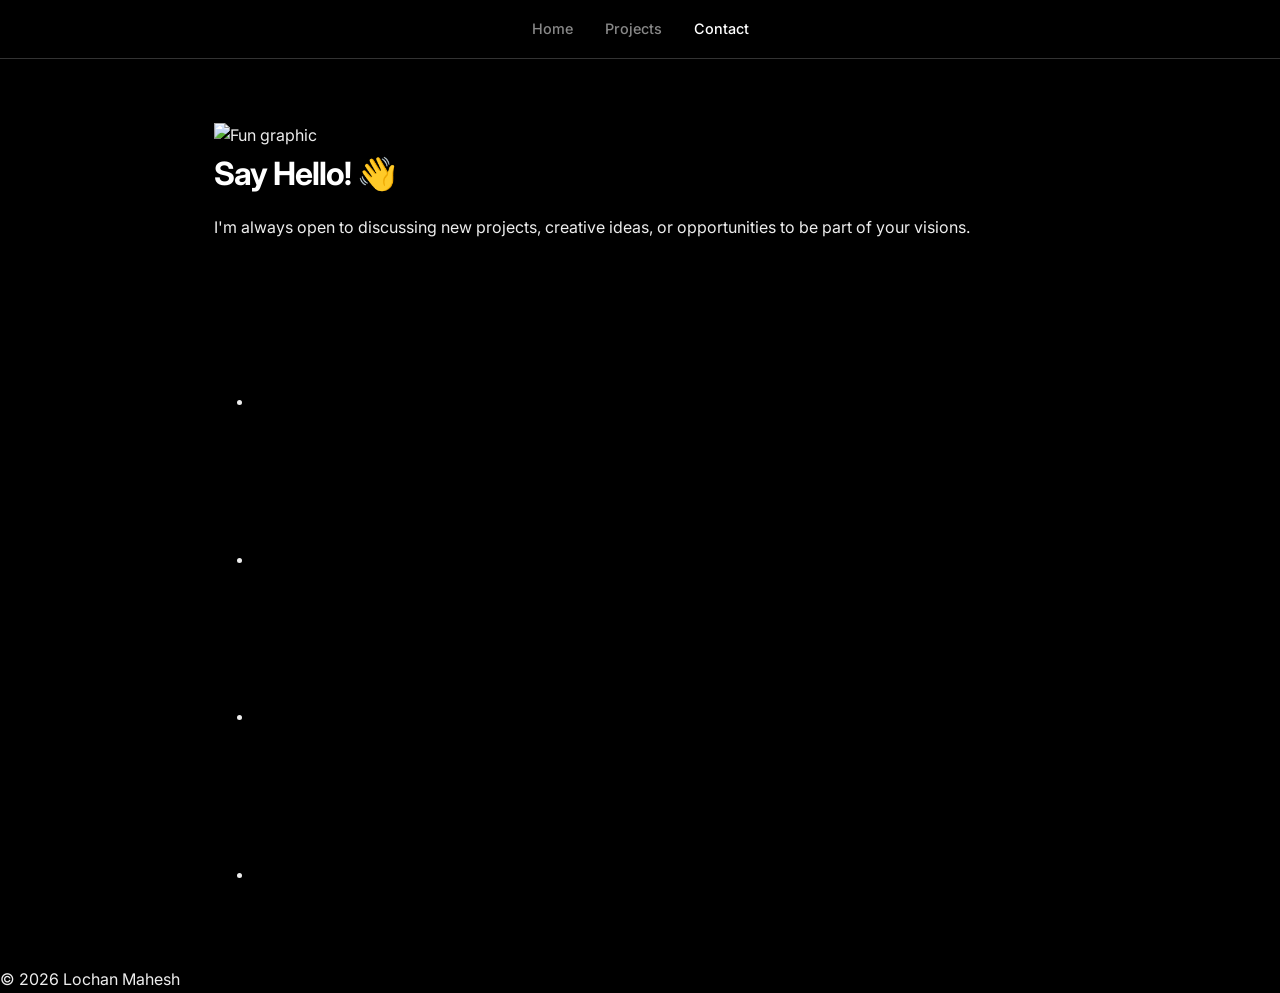
==== contact.html @ ad7ef06b "Refactor contact page layout and content" ====
<!DOCTYPE html>
<html lang="en">
  <head>
    <meta charset="utf-8" />
    <meta name="viewport" content="width=device-width, initial-scale=1" />
    <title>Contact — Lochan Mahesh</title>
    <link href="https://fonts.googleapis.com/css2?family=Inter:wght@400;600;800;900&display=swap" rel="stylesheet" />
    <link rel="stylesheet" href="styles.css" />
  </head>
  <body>
    <header class="site-header">
      <nav class="nav">
        <ul class="nav__list">
          <li><a href="index.html" class="nav__link">Home</a></li>
          <li><a href="index.html#projects" class="nav__link">Projects</a></li>
          <li><a href="contact.html" class="nav__link is-active">Contact</a></li>
        </ul>
      </nav>
    </header>

    <main class="container">
      <div class="contact-wrapper">
        <img class="contact-hero" src="https://placekitten.com/500/300" alt="Fun graphic" />
        <h1 style="margin-bottom: 1rem;">Say Hello! 👋</h1>
        <p class="intro" style="margin: 0 auto;">
          I'm always open to discussing new projects, creative ideas, or opportunities to be part of your visions.
        </p>
        
        <ul class="contact-socials" aria-label="Contact links">
          <li>
            <a href="https://github.com/lochan-m05" target="_blank" rel="noopener" aria-label="GitHub">
              <svg class="icon"><use href="assets/icons.svg#github"></use></svg>
            </a>
          </li>
          <li>
            <a href="https://www.linkedin.com/in/lochan-mahesh-b3b7342b6/" target="_blank" rel="noopener" aria-label="LinkedIn">
              <svg class="icon"><use href="assets/icons.svg#linkedin"></use></svg>
            </a>
          </li>
          <li>
            <a href="https://x.com/Lochan_m05" target="_blank" rel="noopener" aria-label="Twitter/X">
              <svg class="icon"><use href="assets/icons.svg#twitter"></use></svg>
            </a>
          </li>
          <li>
            <a href="https://discord.gg/BYPHCC4m" target="_blank" rel="noopener" aria-label="Discord">
              <svg class="icon"><use href="assets/icons.svg#discord"></use></svg>
            </a>
          </li>
        </ul>
      </div>
    </main>

    <footer class="site-footer">
      <p>© <span id="year"></span> Lochan Mahesh</p>
    </footer>
    <script>
      document.getElementById('year').textContent = new Date().getFullYear();
    </script>
  </body>
</html>
---- styles.css ----
:root {
  /* Dark Theme Variables - Brutal & Minimal */
  --bg: #000000;
  --text: #ededed;
  --muted: #888888;
  --card-bg: #111111;
  --border: #333333;
  --accent: #ffffff;
  --hover-ring: #555555;
}

* { box-sizing: border-box; }

html, body {
  height: 100%;
  margin: 0;
  padding: 0;
  font-family: 'Inter', system-ui, -apple-system, BlinkMacSystemFont, "Segoe UI", Roboto, sans-serif;
  background: var(--bg);
  color: var(--text);
  line-height: 1.6;
  -webkit-font-smoothing: antialiased;
}

/* Typography */
h1, h2, h3, h4, h5, h6 { margin: 0; font-weight: 700; letter-spacing: -0.03em; color: var(--accent); }
p { margin: 0 0 1rem; }
a { color: inherit; text-decoration: none; transition: color 0.2s ease; }
a:hover { color: var(--accent); }

/* Navigation */
.site-header {
  position: sticky;
  top: 0;
  width: 100%;
  background: rgba(0, 0, 0, 0.8);
  backdrop-filter: blur(12px);
  border-bottom: 1px solid var(--border);
  z-index: 100;
}

.nav {
  max-width: 900px;
  margin: 0 auto;
  padding: 1rem 1.5rem;
  display: flex;
  align-items: center;
  justify-content: center;
}

.nav__list {
  list-style: none;
  display: flex;
  gap: 2rem;
  margin: 0;
  padding: 0;
}

.nav__link {
  font-size: 0.9rem;
  color: var(--muted);
  font-weight: 500;
}

.nav__link:hover,
.nav__link.is-active {
  color: var(--accent);
}

/* Layout */
.container {
  max-width: 900px;
  margin: 0 auto;
  padding: 4rem 1.5rem;
}

/* Hero Section */
.hero {
  display: flex;
  flex-direction: column;
  align-items: flex-start;
  margin-bottom: 5rem;
  padding-bottom: 2rem;
  border-bottom: 1px dashed var(--border);
}

.hero__header {
  display: flex;
  align-items: center;
  gap: 1.5rem;
  margin-bottom: 1.5rem;
}

.hero__image {
  width: 80px;
  height: 80px;
  border-radius
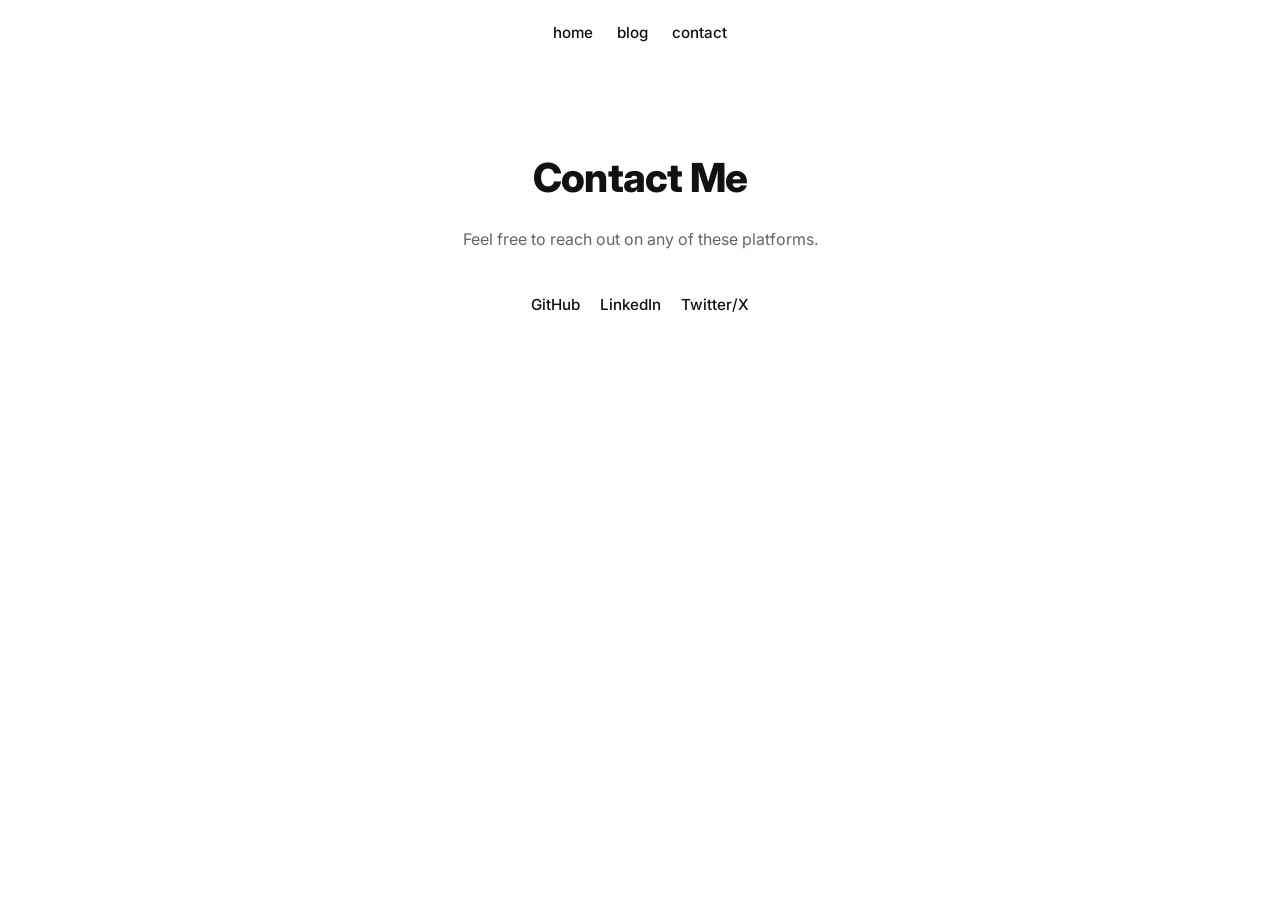
==== commit 8b9f4945: "Revise contact page title and navigation links Updated the contact page layout and links." ====
--- a/contact.html
+++ b/contact.html
@@ -3,59 +3,32 @@
   <head>
     <meta charset="utf-8" />
     <meta name="viewport" content="width=device-width, initial-scale=1" />
-    <title>Contact — Lochan Mahesh</title>
-    <link href="https://fonts.googleapis.com/css2?family=Inter:wght@400;600;800;900&display=swap" rel="stylesheet" />
+    <title>Contact</title>
+    <link href="https://fonts.googleapis.com/css2?family=Inter:wght@400;600;800&display=swap" rel="stylesheet" />
     <link rel="stylesheet" href="styles.css" />
   </head>
   <body>
     <header class="site-header">
-      <nav class="nav">
+      <nav>
         <ul class="nav__list">
-          <li><a href="index.html" class="nav__link">Home</a></li>
-          <li><a href="index.html#projects" class="nav__link">Projects</a></li>
-          <li><a href="contact.html" class="nav__link is-active">Contact</a></li>
+          <li><a href="index.html" class="nav__link">home</a></li>
+          <li><a href="index.html#projects" class="nav__link">blog</a></li>
+          <li><a href="contact.html" class="nav__link">contact</a></li>
         </ul>
       </nav>
     </header>
 
-    <main class="container">
-      <div class="contact-wrapper">
-        <img class="contact-hero" src="https://placekitten.com/500/300" alt="Fun graphic" />
-        <h1 style="margin-bottom: 1rem;">Say Hello! 👋</h1>
-        <p class="intro" style="margin: 0 auto;">
-          I'm always open to discussing new projects, creative ideas, or opportunities to be part of your visions.
-        </p>
-        
-        <ul class="contact-socials" aria-label="Contact links">
-          <li>
-            <a href="https://github.com/lochan-m05" target="_blank" rel="noopener" aria-label="GitHub">
-              <svg class="icon"><use href="assets/icons.svg#github"></use></svg>
-            </a>
-          </li>
-          <li>
-            <a href="https://www.linkedin.com/in/lochan-mahesh-b3b7342b6/" target="_blank" rel="noopener" aria-label="LinkedIn">
-              <svg class="icon"><use href="assets/icons.svg#linkedin"></use></svg>
-            </a>
-          </li>
-          <li>
-            <a href="https://x.com/Lochan_m05" target="_blank" rel="noopener" aria-label="Twitter/X">
-              <svg class="icon"><use href="assets/icons.svg#twitter"></use></svg>
-            </a>
-          </li>
-          <li>
-            <a href="https://discord.gg/BYPHCC4m" target="_blank" rel="noopener" aria-label="Discord">
-              <svg class="icon"><use href="assets/icons.svg#discord"></use></svg>
-            </a>
-          </li>
-        </ul>
+    <main class="container" style="text-align:center; max-width:600px; margin-top:40px;">
+      <h1 class="hero__title">Contact Me</h1>
+      <p class="bio" style="margin-bottom: 40px;">
+        Feel free to reach out on any of these platforms.
+      </p>
+      
+      <div style="display:flex; justify-content:center; gap:20px;">
+        <a href="https://github.com/lochan-m05" class="nav__link">GitHub</a>
+        <a href="https://linkedin.com" class="nav__link">LinkedIn</a>
+        <a href="https://x.com" class="nav__link">Twitter/X</a>
       </div>
     </main>
-
-    <footer class="site-footer">
-      <p>© <span id="year"></span> Lochan Mahesh</p>
-    </footer>
-    <script>
-      document.getElementById('year').textContent = new Date().getFullYear();
-    </script>
   </body>
 </html>
--- a/styles.css
+++ b/styles.css
@@ -1,97 +1,202 @@
 :root {
-  /* Dark Theme Variables - Brutal & Minimal */
-  --bg: #000000;
-  --text: #ededed;
-  --muted: #888888;
-  --card-bg: #111111;
-  --border: #333333;
-  --accent: #ffffff;
-  --hover-ring: #555555;
+  --bg: #ffffff;
+  --text: #111111;
+  --text-muted: #666666;
+  --border: #e5e5e5;
+  --card-hover: #fafafa;
+  --font-main: 'Inter', -apple-system, BlinkMacSystemFont, sans-serif;
 }
 
 * { box-sizing: border-box; }
 
-html, body {
-  height: 100%;
+body {
   margin: 0;
-  padding: 0;
-  font-family: 'Inter', system-ui, -apple-system, BlinkMacSystemFont, "Segoe UI", Roboto, sans-serif;
+  font-family: var(--font-main);
   background: var(--bg);
   color: var(--text);
   line-height: 1.6;
   -webkit-font-smoothing: antialiased;
 }
 
-/* Typography */
-h1, h2, h3, h4, h5, h6 { margin: 0; font-weight: 700; letter-spacing: -0.03em; color: var(--accent); }
-p { margin: 0 0 1rem; }
-a { color: inherit; text-decoration: none; transition: color 0.2s ease; }
-a:hover { color: var(--accent); }
-
-/* Navigation */
+
 .site-header {
-  position: sticky;
+  padding: 20px 0;
+  text-align: center;
+  background: var(--bg);
+ 
+  position: sticky; 
   top: 0;
-  width: 100%;
-  background: rgba(0, 0, 0, 0.8);
-  backdrop-filter: blur(12px);
-  border-bottom: 1px solid var(--border);
   z-index: 100;
-}
-
-.nav {
-  max-width: 900px;
-  margin: 0 auto;
-  padding: 1rem 1.5rem;
-  display: flex;
-  align-items: center;
-  justify-content: center;
+  backdrop-filter: blur(5px);
+  background: rgba(255,255,255,0.9);
 }
 
 .nav__list {
   list-style: none;
-  display: flex;
-  gap: 2rem;
+  padding: 0;
   margin: 0;
-  padding: 0;
+  display: flex;
+  justify-content: center;
+  gap: 24px;
 }
 
 .nav__link {
+  text-decoration: none;
+  color: var(--text);
+  font-weight: 500;
+  font-size: 0.95rem;
+}
+
+.nav__link:hover { text-decoration: underline; }
+
+/* Main Container */
+.container {
+  max-width: 1200px;
+  margin: 0 auto;
+  padding: 40px 20px 100px;
+}
+
+/* Hero Section - Centered Stack */
+.hero {
+  text-align: center;
+  margin-bottom: 60px;
+  max-width: 700px;
+  margin-left: auto;
+  margin-right: auto;
+}
+
+.hero__image {
+  width: 180px;
+  height: 180px;
+  object-fit: cover;
+  border-radius: 12px; /* Slightly rounded square as seen in image */
+  margin-bottom: 20px;
+  box-shadow: 0 4px 12px rgba(0,0,0,0.1);
+}
+
+.hero__title {
+  font-size: 2.5rem;
+  font-weight: 800;
+  margin: 0 0 8px;
+  letter-spacing: -0.02em;
+}
+
+.hero__subtitle {
+  color: var(--text-muted);
+  font-size: 1.1rem;
+  margin: 0 0 30px;
+  font-weight: 400;
+}
+
+/* Tech Stack Grid (Mini icons under name) */
+.tech-stack {
+  display: flex;
+  flex-wrap: wrap;
+  justify-content: center;
+  gap: 15px 30px;
+  margin-bottom: 40px;
   font-size: 0.9rem;
-  color: var(--muted);
-  font-weight: 500;
-}
-
-.nav__link:hover,
-.nav__link.is-active {
-  color: var(--accent);
-}
-
-/* Layout */
-.container {
-  max-width: 900px;
-  margin: 0 auto;
-  padding: 4rem 1.5rem;
-}
-
-/* Hero Section */
-.hero {
+  font-weight: 600;
+  color: var(--text);
+}
+
+.tech-item {
+  display: flex;
+  align-items: center;
+  gap: 8px;
+}
+
+.bio {
+  color: var(--text-muted);
+  font-size: 1rem;
+  line-height: 1.7;
+}
+
+/* Projects Masonry Layout */
+.section-title {
+  text-align: center;
+  font-size: 1.8rem;
+  font-weight: 700;
+  margin: 60px 0 40px;
+  color: var(--text-muted); /* Grayish title as per screenshot */
+}
+
+/* The Masonry Magic */
+.grid {
+  column-count: 1; /* Default mobile */
+  column-gap: 20px;
+}
+
+@media (min-width: 768px) {
+  .grid { column-count: 2; }
+}
+
+@media (min-width: 1024px) {
+  .grid { column-count: 3; }
+}
+
+.card {
+  background: #fff;
+  border: 1px solid var(--border);
+  border-radius: 8px;
+  padding: 24px;
+  margin-bottom: 20px;
+  break-inside: avoid; 
+  transition: transform 0.2s, box-shadow 0.2s;
   display: flex;
   flex-direction: column;
-  align-items: flex-start;
-  margin-bottom: 5rem;
-  padding-bottom: 2rem;
-  border-bottom: 1px dashed var(--border);
-}
-
-.hero__header {
-  display: flex;
+}
+
+.card:hover {
+  transform: translateY(-2px);
+  box-shadow: 0 10px 20px rgba(0,0,0,0.05);
+  border-color: #d1d5db;
+}
+
+.card__title {
+  font-size: 1.2rem;
+  font-weight: 700;
+  margin: 0 0 10px;
+  color: #000;
+}
+
+.card__desc {
+  font-size: 0.95rem;
+  color: var(--text-muted);
+  margin-bottom: 24px;
+  line-height: 1.5;
+}
+
+.card__meta {
+  margin-top: auto;
+  display: flex;
+  justify-content: space-between;
   align-items: center;
-  gap: 1.5rem;
-  margin-bottom: 1.5rem;
-}
-
-.hero__image {
-  width: 80px;
-  height: 80px;
-  border-radius
+  font-size: 0.85rem;
+  color: #999;
+}
+
+.card__lang {
+  display: flex;
+  align-items: center;
+  gap: 6px;
+}
+
+/* Dot for language color */
+.lang-dot {
+  width: 8px;
+  height: 8px;
+  border-radius: 50%;
+  background-color: #333;
+}
+
+.icon { width: 18px; height: 18px; fill: currentColor; }
+.hero-icon { width: 16px; height: 16px; fill: currentColor; }
+
+/* Footer */
+.site-footer {
+  text-align: center;
+  padding: 40px;
+  color: var(--text-muted);
+  font-size: 0.9rem;
+}
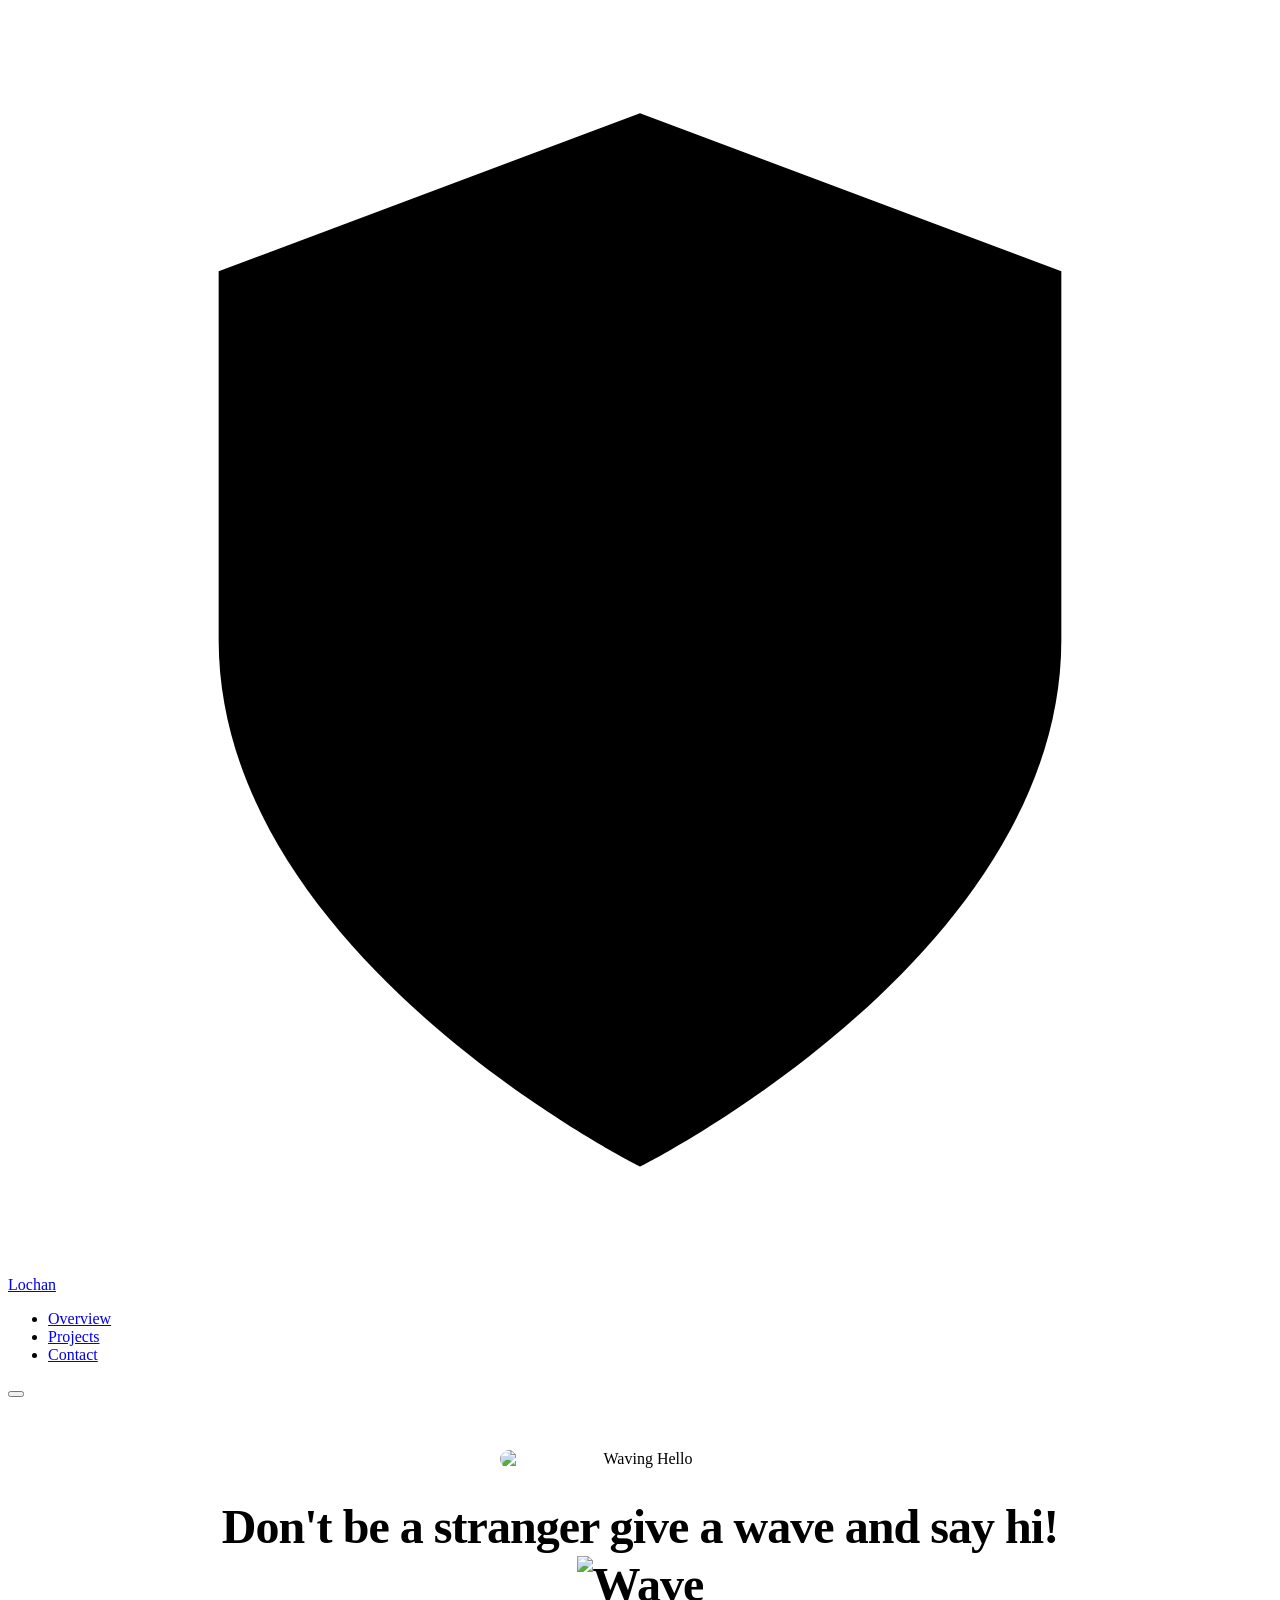
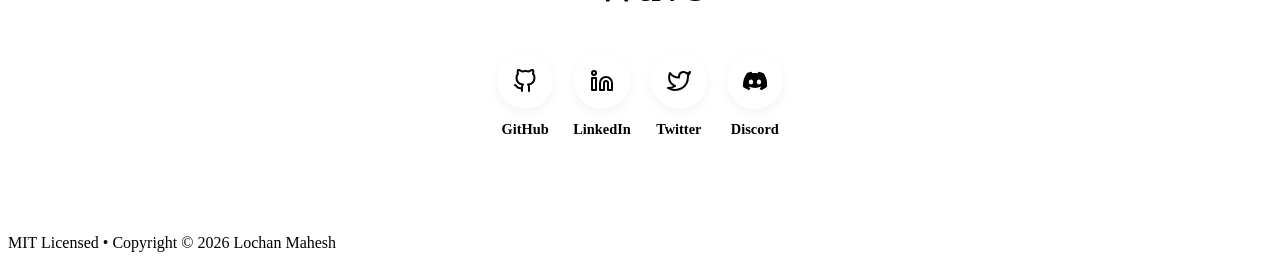
==== commit b13d38b7: "Enhance contact page layout and styling Updated the contact page with new styles, title, and social " ====
--- a/contact.html
+++ b/contact.html
@@ -3,32 +3,187 @@
   <head>
     <meta charset="utf-8" />
     <meta name="viewport" content="width=device-width, initial-scale=1" />
-    <title>Contact</title>
-    <link href="https://fonts.googleapis.com/css2?family=Inter:wght@400;600;800&display=swap" rel="stylesheet" />
-    <link rel="stylesheet" href="styles.css" />
+    <title>Contact — Lochan Mahesh</title>
+    <link href="https://fonts.googleapis.com/css2?family=Inter:wght@400;500;600;800&display=swap" rel="stylesheet" />
+    <link rel="stylesheet" href="css/style.css" />
+    <style>
+      .contact-page { max-width: 900px; margin: 0 auto; padding: 32px 20px 80px; text-align: center; }
+      
+      /* Hero Image Style */
+      .contact-hero { 
+        width: 280px; 
+        height: auto; 
+        display: block; 
+        margin: 20px auto 30px; 
+        border-radius: 12px; 
+      }
+      
+      .contact-title { font-size: clamp(2rem, 5vw, 3rem); line-height: 1.2; font-weight: 800; margin: 16px 0 10px; letter-spacing: -0.02em; }
+      
+      /* Social Button Styles */
+      .contact-socials { 
+        list-style: none; 
+        display: flex; 
+        gap: 20px; 
+        justify-content: center; 
+        padding: 0; 
+        margin: 40px 0 0; 
+        flex-wrap: wrap;
+      }
+      
+      .social-link {
+        display: flex;
+        flex-direction: column;
+        align-items: center;
+        text-decoration: none;
+        color: var(--gray-500);
+        transition: color 0.2s ease;
+      }
+
+      .social-link:hover {
+        color: var(--fg);
+      }
+
+      .social-icon-circle {
+        width: 56px;
+        height: 56px;
+        border-radius: 50%;
+        border: 1px solid var(--gray-100);
+        background: var(--bg);
+        display: grid;
+        place-items: center;
+        margin-bottom: 12px;
+        transition: all 0.2s ease;
+        color: var(--fg);
+        box-shadow: 0 4px 12px rgba(0,0,0,0.05);
+      }
+
+      .social-link:hover .social-icon-circle {
+        border-color: var(--fg);
+        transform: translateY(-4px);
+        box-shadow: 0 8px 20px rgba(0,0,0,0.1);
+      }
+
+      .social-label {
+        font-size: 0.9rem;
+        font-weight: 600;
+      }
+    </style>
   </head>
   <body>
+    
     <header class="site-header">
-      <nav>
-        <ul class="nav__list">
-          <li><a href="index.html" class="nav__link">home</a></li>
-          <li><a href="index.html#projects" class="nav__link">blog</a></li>
-          <li><a href="contact.html" class="nav__link">contact</a></li>
-        </ul>
+      <nav class="nav">
+        <a href="index.html" class="nav-logo">
+          <svg class="logo-svg" viewBox="0 0 24 24" stroke-linecap="round" stroke-linejoin="round">
+            <path d="M12 22s8-4 8-10V5l-8-3-8 3v7c0 6 8 10 8 10z"></path>
+          </svg>
+          <span>Lochan</span>
+        </a>
+
+        <div class="nav-right">
+          <ul class="nav__list">
+            <li><a href="index.html" class="nav__link">Overview</a></li>
+            <li><a href="index.html#projects" class="nav__link">Projects</a></li>
+            <li><a href="contact.html" class="nav__link active">Contact</a></li>
+          </ul>
+
+          <button id="theme-toggle" class="theme-toggle" aria-label="Toggle Theme">
+            <svg id="sun-icon" class="theme-icon" viewBox="0 0 24 24" fill="none" stroke="currentColor" stroke-width="2" style="display:none;">
+              <circle cx="12" cy="12" r="5"></circle>
+              <line x1="12" y1="1" x2="12" y2="3"></line>
+              <line x1="12" y1="21" x2="12" y2="23"></line>
+              <line x1="4.22" y1="4.22" x2="5.64" y2="5.64"></line>
+              <line x1="18.36" y1="18.36" x2="19.78" y2="19.78"></line>
+              <line x1="1" y1="12" x2="3" y2="12"></line>
+              <line x1="21" y1="12" x2="23" y2="12"></line>
+              <line x1="4.22" y1="19.78" x2="5.64" y2="18.36"></line>
+              <line x1="18.36" y1="5.64" x2="19.78" y2="4.22"></line>
+            </svg>
+            <svg id="moon-icon" class="theme-icon" viewBox="0 0 24 24" fill="none" stroke="currentColor" stroke-width="2">
+              <path d="M21 12.79A9 9 0 1 1 11.21 3 7 7 0 0 0 21 12.79z"></path>
+            </svg>
+          </button>
+        </div>
       </nav>
     </header>
 
-    <main class="container" style="text-align:center; max-width:600px; margin-top:40px;">
-      <h1 class="hero__title">Contact Me</h1>
-      <p class="bio" style="margin-bottom: 40px;">
-        Feel free to reach out on any of these platforms.
-      </p>
+    <main class="contact-page">
+      <img class="contact-hero" src="https://media0.giphy.com/media/v1.Y2lkPTc5MGI3NjExNzM5cG4yamlpdGw0NDd6bmo4ZTc1Nmd4bTYwc3JiamI1N2hqN3VtYSZlcD12MV9pbnRlcm5hbF9naWZfYnlfaWQmY3Q9Zw/SklfP8y3V40ycCzVjW/giphy.gif" alt="Waving Hello" />
       
-      <div style="display:flex; justify-content:center; gap:20px;">
-        <a href="https://github.com/lochan-m05" class="nav__link">GitHub</a>
-        <a href="https://linkedin.com" class="nav__link">LinkedIn</a>
-        <a href="https://x.com" class="nav__link">Twitter/X</a>
+      <h1 class="contact-title">
+        Don't be a stranger give a wave and say hi! 
+        <img src="https://raw.githubusercontent.com/Tarikul-Islam-Anik/Animated-Fluent-Emojis/master/Emojis/Hand%20gestures/Waving%20Hand.png" alt="Wave" width="40" height="40" style="vertical-align: bottom;">
+      </h1>
+
+      <div class="contact-socials">
+          
+        <a href="https://github.com/lochan-m05" target="_blank" class="social-link">
+          <div class="social-icon-circle">
+            <svg width="24" height="24" viewBox="0 0 24 24" fill="none" stroke="currentColor" stroke-width="2" stroke-linecap="round" stroke-linejoin="round"><path d="M9 19c-5 1.5-5-2.5-7-3m14 6v-3.87a3.37 3.37 0 0 0-.94-2.61c3.14-.35 6.44-1.54 6.44-7A5.44 5.44 0 0 0 20 4.77 5.07 5.07 0 0 0 19.91 1S18.73.65 16 2.48a13.38 13.38 0 0 0-7 0C6.27.65 5.09 1 5.09 1A5.07 5.07 0 0 0 5 4.77a5.44 5.44 0 0 0-1.5 3.78c0 5.42 3.3 6.61 6.44 7A3.37 3.37 0 0 0 9 18.13V22"></path></svg>
+          </div>
+          <span class="social-label">GitHub</span>
+        </a>
+
+        <a href="https://www.linkedin.com/in/lochan-mahesh-b3b7342b6/" target="_blank" class="social-link">
+          <div class="social-icon-circle">
+            <svg width="24" height="24" viewBox="0 0 24 24" fill="none" stroke="currentColor" stroke-width="2" stroke-linecap="round" stroke-linejoin="round"><path d="M16 8a6 6 0 0 1 6 6v7h-4v-7a2 2 0 0 0-2-2 2 2 0 0 0-2 2v7h-4v-7a6 6 0 0 1 6-6z"></path><rect x="2" y="9" width="4" height="12"></rect><circle cx="4" cy="4" r="2"></circle></svg>
+          </div>
+          <span class="social-label">LinkedIn</span>
+        </a>
+
+        <a href="https://x.com/Lochan_m05" target="_blank" class="social-link">
+          <div class="social-icon-circle">
+            <svg width="24" height="24" viewBox="0 0 24 24" fill="none" stroke="currentColor" stroke-width="2" stroke-linecap="round" stroke-linejoin="round"><path d="M23 3a10.9 10.9 0 0 1-3.14 1.53 4.48 4.48 0 0 0-7.86 3v1A10.66 10.66 0 0 1 3 4s-4 9 5 13a11.64 11.64 0 0 1-7 2c9 5 20 0 20-11.5a4.5 4.5 0 0 0-.08-.83A7.72 7.72 0 0 0 23 3z"></path></svg>
+          </div>
+          <span class="social-label">Twitter</span>
+        </a>
+
+        <a href="https://discord.gg/BYPHCC4m" target="_blank" class="social-link">
+          <div class="social-icon-circle">
+            <svg width="24" height="24" viewBox="0 0 24 24" fill="currentColor">
+              <path d="M20.317 4.3698a19.7913 19.7913 0 00-4.8851-1.5152.0741.0741 0 00-.0785.0371c-.211.3753-.4447.8648-.6083 1.2495-1.8447-.2762-3.68-.2762-5.4868 0-.1636-.3933-.4058-.8742-.6177-1.2495a.077.077 0 00-.0785-.037 19.7363 19.7363 0 00-4.8852 1.515.0699.0699 0 00-.0321.0277C.5334 9.0458-.319 13.5799.0992 18.0578a.0824.0824 0 00.0312.0561c2.0528 1.5076 4.0413 2.4228 5.9929 3.0294a.0777.0777 0 00.0842-.0276c.4616-.6304.8731-1.2952 1.226-1.9942a.076.076 0 00-.0416-.1057c-.6528-.2476-1.2743-.5495-1.8722-.8923a.077.077 0 01-.0076-.1277c.1432-.1064.2868-.2132.4233-.3225a.076.076 0 00.0277-.0767c3.9458 1.8023 8.1966 1.8023 12.1026 0a.076.076 0 00.0277.0767c.1365.1093.28.216.4233.3225a.077.077 0 01-.0076.1277c-.5979.3428-1.2194.6447-1.8723.8923a.0756.0756 0 00-.0416.1057c.3529.699.7644 1.3638 1.225 1.9942a.0776.0776 0 00.0842.0276c1.9383-.6066 3.9268-1.5218 5.9928-3.0294a.077.077 0 00.0313-.0561c.693-4.4779-.1605-9.012-3.1388-13.6604a.061.061 0 00-.032-.0277zM8.02 15.3312c-1.1825 0-2.1569-1.0857-2.1569-2.419 0-1.3332.9555-2.4189 2.157-2.4189 1.2108 0 2.1757 1.0952 2.1568 2.419 0 1.3332-.946 2.419-2.1568 2.419zm7.9748 0c-1.1825 0-2.1569-1.0857-2.1569-2.419 0-1.3332.9554-2.4189 2.1569-2.4189 1.2108 0 2.1757 1.0952 2.1568 2.419 0 1.3332-.946 2.419-2.1568 2.419z"/>
+            </svg>
+          </div>
+          <span class="social-label">Discord</span>
+        </a>
+
       </div>
     </main>
+
+    <footer class="site-footer">
+      <p>MIT Licensed • Copyright © <span id="year"></span> Lochan Mahesh</p>
+    </footer>
+
+    <script>
+      const themeBtn = document.getElementById('theme-toggle');
+      const sunIcon = document.getElementById('sun-icon');
+      const moonIcon = document.getElementById('moon-icon');
+      const body = document.body;
+      const savedTheme = localStorage.getItem('theme');
+      if (savedTheme === 'light') {
+        body.setAttribute('data-theme', 'light');
+        sunIcon.style.display = 'block';
+        moonIcon.style.display = 'none';
+      } else {
+        sunIcon.style.display = 'none';
+        moonIcon.style.display = 'block';
+      }
+      themeBtn.addEventListener('click', () => {
+        const currentTheme = body.getAttribute('data-theme');
+        if (currentTheme === 'light') {
+          body.removeAttribute('data-theme');
+          localStorage.setItem('theme', 'dark');
+          sunIcon.style.display = 'none';
+          moonIcon.style.display = 'block';
+        } else {
+          body.setAttribute('data-theme', 'light');
+          localStorage.setItem('theme', 'light');
+          sunIcon.style.display = 'block';
+          moonIcon.style.display = 'none';
+        }
+      });
+      document.getElementById('year').textContent = new Date().getFullYear();
+    </script>
   </body>
 </html>
